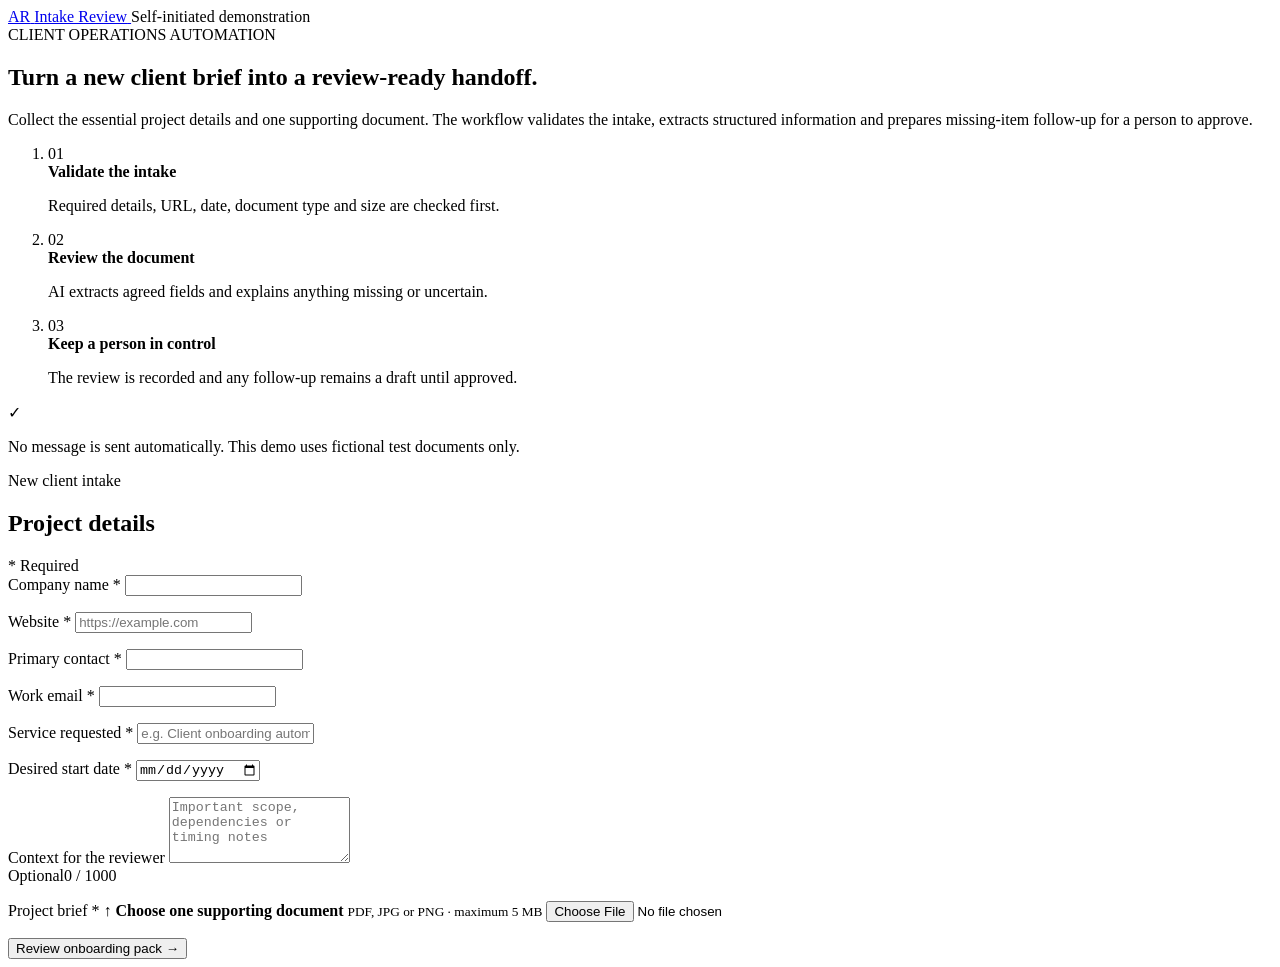
==== src/main/resources/static/index.html @ 4271413f "Add responsive onboarding review experience" ====
<!doctype html>
<html lang="en">
<head>
    <meta charset="utf-8">
    <meta name="viewport" content="width=device-width, initial-scale=1">
    <meta name="description" content="A self-initiated demonstration of secure client onboarding and human-approved AI document review.">
    <title>Client Intake Review | Demonstration</title>
    <link rel="preconnect" href="https://fonts.googleapis.com">
    <link rel="preconnect" href="https://fonts.gstatic.com" crossorigin>
    <link href="https://fonts.googleapis.com/css2?family=DM+Sans:wght@400;500;600;700&family=Manrope:wght@600;700;800&display=swap" rel="stylesheet">
    <link rel="stylesheet" href="/styles.css">
    <script src="/app.js" defer></script>
</head>
<body>
<header class="site-header">
    <a class="brand" href="/" aria-label="Intake review demonstration home">
        <span class="brand-mark" aria-hidden="true">AR</span>
        <span>Intake Review</span>
    </a>
    <span class="demo-label">Self-initiated demonstration</span>
</header>

<main>
    <section class="intro" aria-labelledby="page-title">
        <div class="eyebrow">CLIENT OPERATIONS AUTOMATION</div>
        <h1 id="page-title">Turn a new client brief into a review-ready handoff.</h1>
        <p class="intro-copy">
            Collect the essential project details and one supporting document.
            The workflow validates the intake, extracts structured information and prepares
            missing-item follow-up for a person to approve.
        </p>

        <ol class="process-list" aria-label="Review process">
            <li>
                <span class="step-number">01</span>
                <div>
                    <strong>Validate the intake</strong>
                    <p>Required details, URL, date, document type and size are checked first.</p>
                </div>
            </li>
            <li>
                <span class="step-number">02</span>
                <div>
                    <strong>Review the document</strong>
                    <p>AI extracts agreed fields and explains anything missing or uncertain.</p>
                </div>
            </li>
            <li>
                <span class="step-number">03</span>
                <div>
                    <strong>Keep a person in control</strong>
                    <p>The review is recorded and any follow-up remains a draft until approved.</p>
                </div>
            </li>
        </ol>

        <aside class="trust-note">
            <span aria-hidden="true">✓</span>
            <p>No message is sent automatically. This demo uses fictional test documents only.</p>
        </aside>
    </section>

    <section class="form-card" aria-labelledby="form-title">
        <div class="form-heading">
            <div>
                <p class="form-kicker">New client intake</p>
                <h2 id="form-title">Project details</h2>
            </div>
            <span class="required-note">* Required</span>
        </div>

        <form id="onboarding-form" novalidate>
            <div class="field-grid">
                <div class="field">
                    <label for="companyName">Company name *</label>
                    <input id="companyName" name="companyName" type="text" minlength="2" maxlength="120" autocomplete="organization" required>
                    <p class="field-error" id="companyName-error"></p>
                </div>

                <div class="field">
                    <label for="website">Website *</label>
                    <input id="website" name="website" type="url" maxlength="250" placeholder="https://example.com" autocomplete="url" required>
                    <p class="field-error" id="website-error"></p>
                </div>

                <div class="field">
                    <label for="contactName">Primary contact *</label>
                    <input id="contactName" name="contactName" type="text" minlength="2" maxlength="80" autocomplete="name" required>
                    <p class="field-error" id="contactName-error"></p>
                </div>

                <div class="field">
                    <label for="contactEmail">Work email *</label>
                    <input id="contactEmail" name="contactEmail" type="email" maxlength="160" autocomplete="email" required>
                    <p class="field-error" id="contactEmail-error"></p>
                </div>
            </div>

            <div class="field">
                <label for="serviceRequested">Service requested *</label>
                <input id="serviceRequested" name="serviceRequested" type="text" minlength="2" maxlength="120" placeholder="e.g. Client onboarding automation" required>
                <p class="field-error" id="serviceRequested-error"></p>
            </div>

            <div class="field">
                <label for="desiredStartDate">Desired start date *</label>
                <input id="desiredStartDate" name="desiredStartDate" type="date" required>
                <p class="field-error" id="desiredStartDate-error"></p>
            </div>

            <div class="field">
                <label for="notes">Context for the reviewer</label>
                <textarea id="notes" name="notes" rows="4" maxlength="1000" placeholder="Important scope, dependencies or timing notes"></textarea>
                <div class="field-meta"><span>Optional</span><span id="notes-count">0 / 1000</span></div>
                <p class="field-error" id="notes-error"></p>
            </div>

            <div class="field">
                <label for="document">Project brief *</label>
                <label class="upload-zone" for="document">
                    <span class="upload-icon" aria-hidden="true">↑</span>
                    <span>
                        <strong id="upload-title">Choose one supporting document</strong>
                        <small id="upload-detail">PDF, JPG or PNG · maximum 5 MB</small>
                    </span>
                </label>
                <input class="file-input" id="document" name="document" type="file" accept=".pdf,.jpg,.jpeg,.png,application/pdf,image/jpeg,image/png" required>
                <p class="field-error" id="document-error"></p>
            </div>

            <div id="form-status" class="form-status" role="status" aria-live="polite"></div>

            <button id="submit-button" type="submit">
                <span>Review onboarding pack</span>
                <span aria-hidden="true">→</span>
            </button>
        </form>

        <section id="result-panel" class="result-panel" hidden aria-live="polite">
            <div class="result-topline">
                <span id="result-badge" class="result-badge"></span>
                <span>Approval: Pending</span>
            </div>
            <h3 id="result-title"></h3>
            <p id="result-reason"></p>
            <div id="missing-wrapper" hidden>
                <h4>Missing information</h4>
                <ul id="missing-list"></ul>
            </div>
            <div id="draft-wrapper" class="draft-box" hidden>
                <div>
                    <span>Follow-up draft</span>
                    <strong>Human approval required</strong>
                </div>
                <p id="draft-copy"></p>
            </div>
            <p class="submission-reference">Reference: <span id="submission-id"></span></p>
            <button id="new-submission" class="secondary-button" type="button">Start another review</button>
        </section>
    </section>
</main>
</body>
</html>
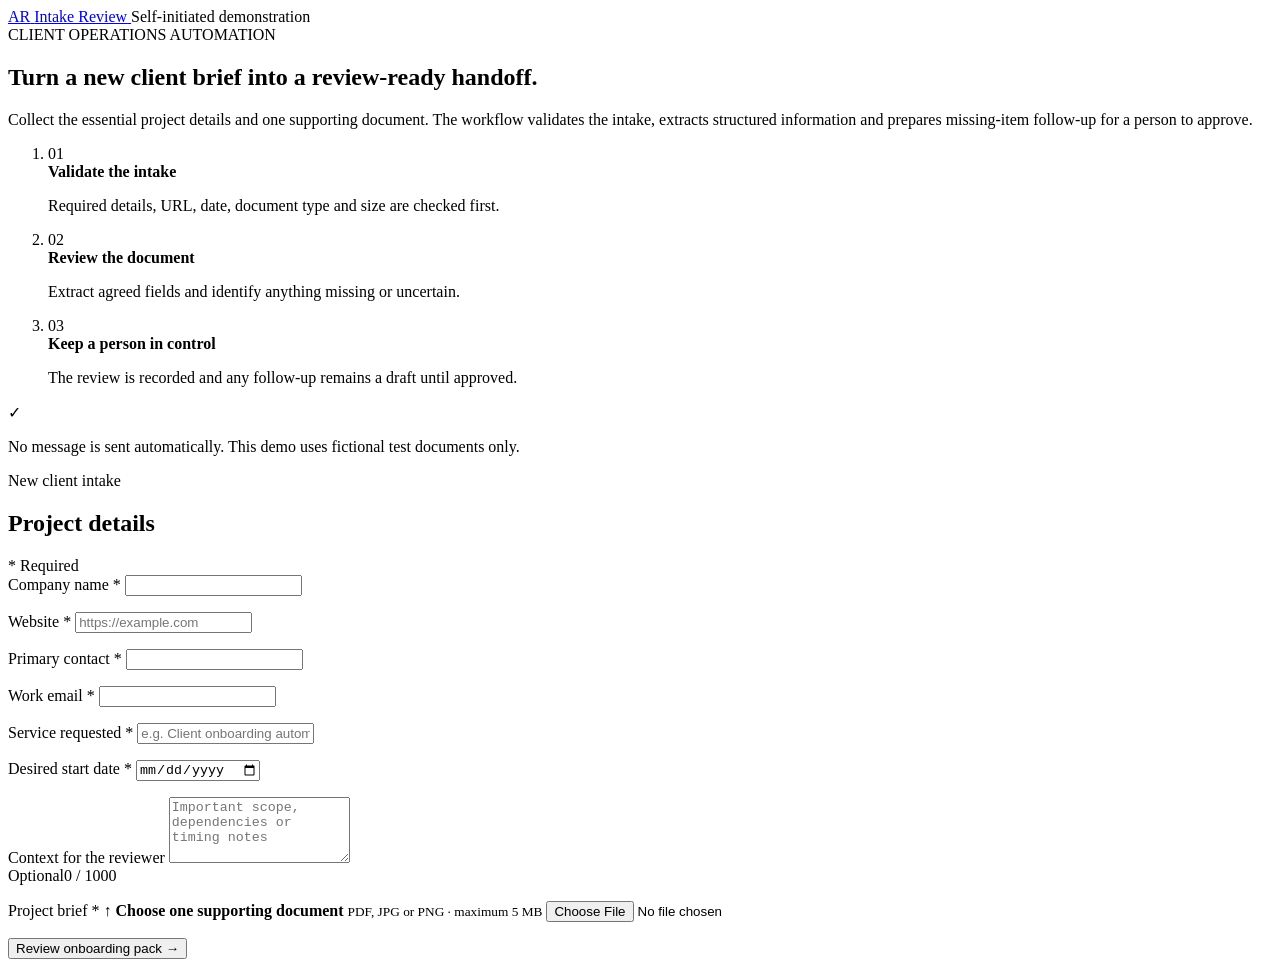
==== commit 7e1e072f: "Harden extraction pipeline: multi-page/table, OCR fallback, retry+idempotency, audit trail, accuracy" ====
--- a/src/main/resources/static/index.html
+++ b/src/main/resources/static/index.html
@@ -42,7 +42,7 @@
                 <span class="step-number">02</span>
                 <div>
                     <strong>Review the document</strong>
-                    <p>AI extracts agreed fields and explains anything missing or uncertain.</p>
+                    <p>Extract agreed fields and identify anything missing or uncertain.</p>
                 </div>
             </li>
             <li>
@@ -161,4 +161,3 @@
 </main>
 </body>
 </html>
-
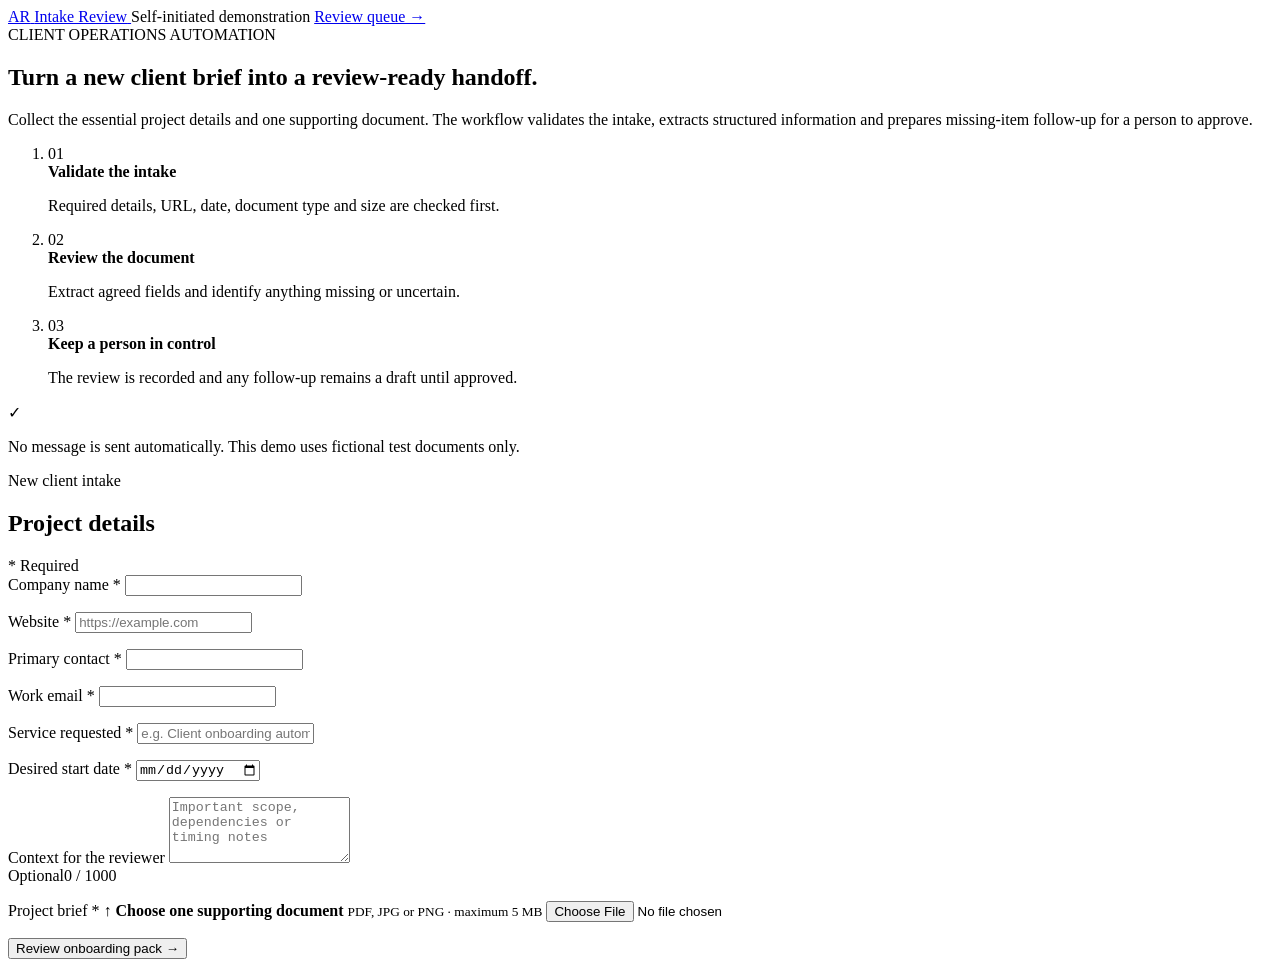
==== commit 82165cef: "Add human review UI: document viewer, corrections, approval Adds the review queue UI the 45-day exec" ====
--- a/src/main/resources/static/index.html
+++ b/src/main/resources/static/index.html
@@ -18,6 +18,7 @@
         <span>Intake Review</span>
     </a>
     <span class="demo-label">Self-initiated demonstration</span>
+    <a class="demo-label" href="/review.html">Review queue →</a>
 </header>
 
 <main>
